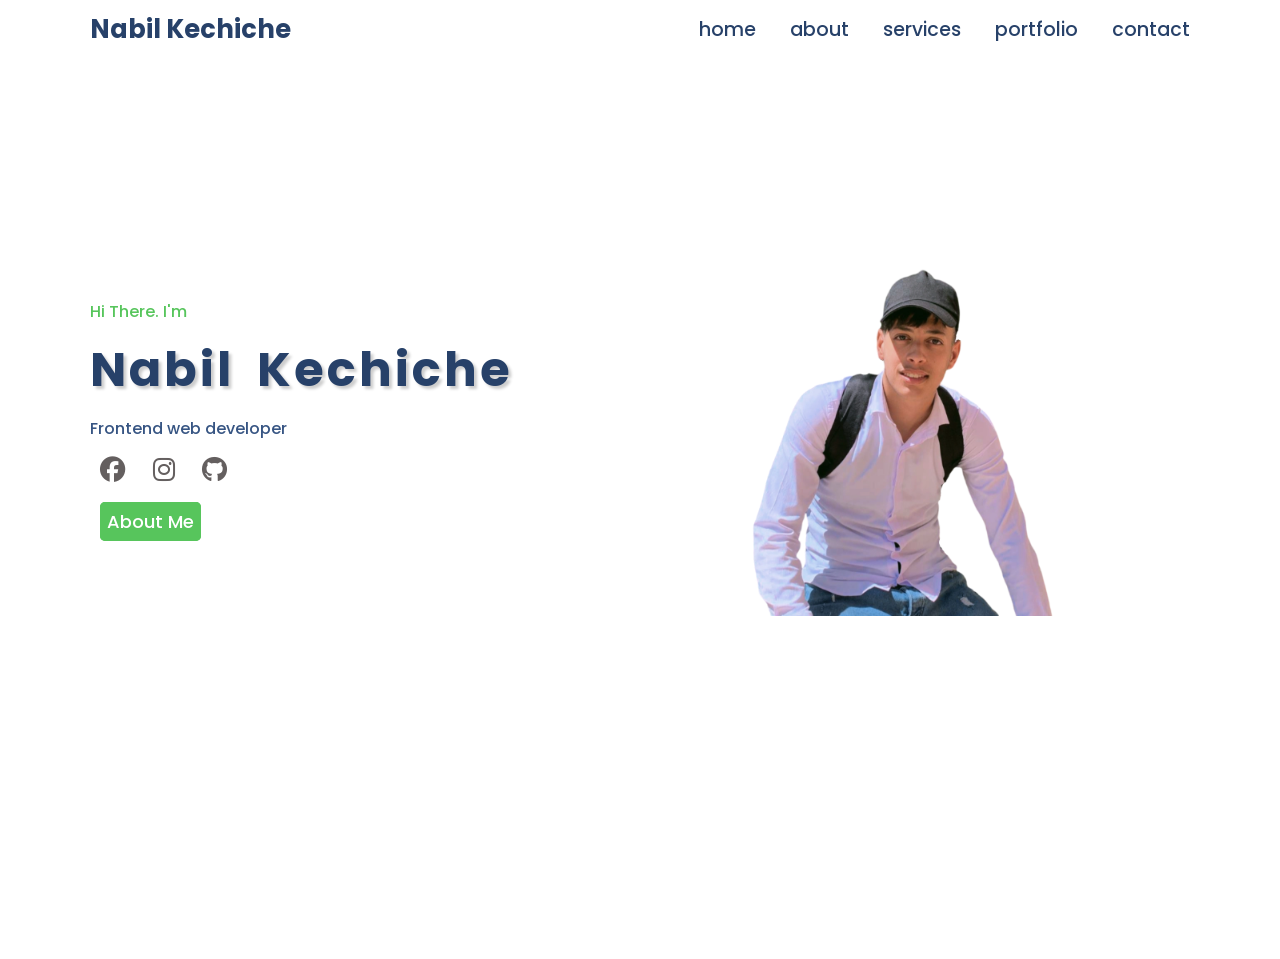
==== index.html @ 701618f0 "Add files via upload" ====
<!DOCTYPE html>
<html lang="en">
  <head>
    <meta charset="UTF-8" />
    <title>NABIL</title>
    <meta name="description" content="" />
    <meta name="keywords" content="" />
    <meta name="viewport" content="width=device-width, initial-scale=1.0" />
    <link rel="stylesheet" href="./style.css" />
    <link
      href="https://unpkg.com/boxicons@2.1.4/css/boxicons.min.css"
      rel="stylesheet"
    />
    <link
      href="https://unpkg.com/boxicons@2.1.4/css/boxicons.min.css"
      rel="stylesheet"
    />
    <link rel="stylesheet" href="https://cdnjs.cloudflare.com/ajax/libs/font-awesome/6.7.2/css/all.min.css">

  </head>
  <body>
    <header>
      <div class="container">
        <div class="logo">
          <h1>Nabil Kechiche</h1>
        </div>
          <div class="content">
            <a href="#home">home</a>
            <a href="#about">about</a>
            <a href="#services">services</a>
            <a href="#portfolio">portfolio</a>
            <a href="#contact">contact</a>
          </div>
      </div>
    </header>

    <section>

      <div class="container2">
        <div class="content2">
        <p class="p1">Hi There. I'm</p>
        <h2 class="user">Nabil Kechiche</h1>
          <p class="p2">Frontend web developer</p>
          <div class="social">
            <a href="https://www.facebook.com/profile.php?id=100090321862740&locale=ar_AR" target="_blank"><i class="fa-brands fa-facebook"></i></a>
            <a href="https://www.instagram.com/nabil.ver/" target="_blank"><i class="fa-brands fa-instagram"></i></a>
            <a href="https://github.com/" target="_blank"><i class="fa-brands fa-github"></i></a>
            <div class="submit">
              <a href="#">About Me</a>
            </div>
          </div>
        </div>
        <div>
          <img src="./image/IMG_20250108_234049_539.png" width="400px" alt="">
        </div>
      </div>
    </section>

  </body>
</html>
---- style.css ----
@import url('https://fonts.googleapis.com/css2?family=Playwrite+AU+SA:wght@100..400&family=Poppins:ital,wght@0,100;0,200;0,300;0,400;0,500;0,600;0,700;0,800;0,900;1,100;1,200;1,300;1,400;1,500;1,600;1,700;1,800;1,900&family=Roboto+Mono:ital,wght@0,100..700;1,100..700&family=Roboto:ital,wght@0,100..900;1,100..900&family=Rubik+Vinyl&display=swap');

*{
    padding: 0px;
    margin: 0px;
    box-sizing: border-box;
    font-family: "Poppins", serif;
}

.container{
    position: relative;
    top: 0;
    display: flex;
    justify-content: space-between;
    align-items: center;
    padding: 10px 90px;
    background-color: white;
    z-index: 999;
}

.logo{
    font-size: 0.8em;
    font-weight: 700;
    color: #274169;
    user-select: none;
}

.content a{
    position: relative;
    text-decoration: none;
    color: #274169;;
    font-size: 1.2em;
    font-weight: 500;
    margin-left: 30px;

}

.content a::after{
    content: '';
    border: 1px solid #274169;;
    position: absolute;
    width: 100%;
    left: 0;
    bottom: -8px;
    border-radius: 20px;
    transform: scale(0);
    transition: .5s;
}

.content a:hover::after{
    transform: scale(1);
    transition: .5s;
}

section{
    background: white;
    height: 100vh;
}

.container2{
    display: flex;
    align-items: center;
    width: 1100px;
    margin: auto;
    height: 80vh;
}

.container2 img{
    position: relative;
    left: 190px;
}

.content2 .user{
    padding: 10px 0px;
    font-size: 3em;
    font-weight: 700;
    word-spacing: 10px;
    letter-spacing: 3px;
    color: #274169;
    text-shadow: 3px 3px 3px #00000033;
}

.container2 .p1{
    color: #57c55c;
    font-weight: 500;
}

.container2 .p2{
    color: #375583;
    font-weight: 500;
}

.container2 .social{
    font-size: 1.6em;
    margin-top: 10px;   
}

.social a{
    margin: 0px 10px;
    color: #645f5f;
}

.social a:hover{
    color: #375583;
}

.content2 .submit a{
    text-decoration: none;
    font-size: 18px;
    font-weight: 500;
    right: 9px;
    border: 2px solid #57c55c;
    border-radius: 5px;
    padding: 5px;
    color: white;
    background: #57c55c;
}

.content2 .submit a:hover{
    font-size: 19px;
    box-shadow: 5px 5px 5px #89e78e;
}

.content2 .submit{
    margin-top: 10px;
}
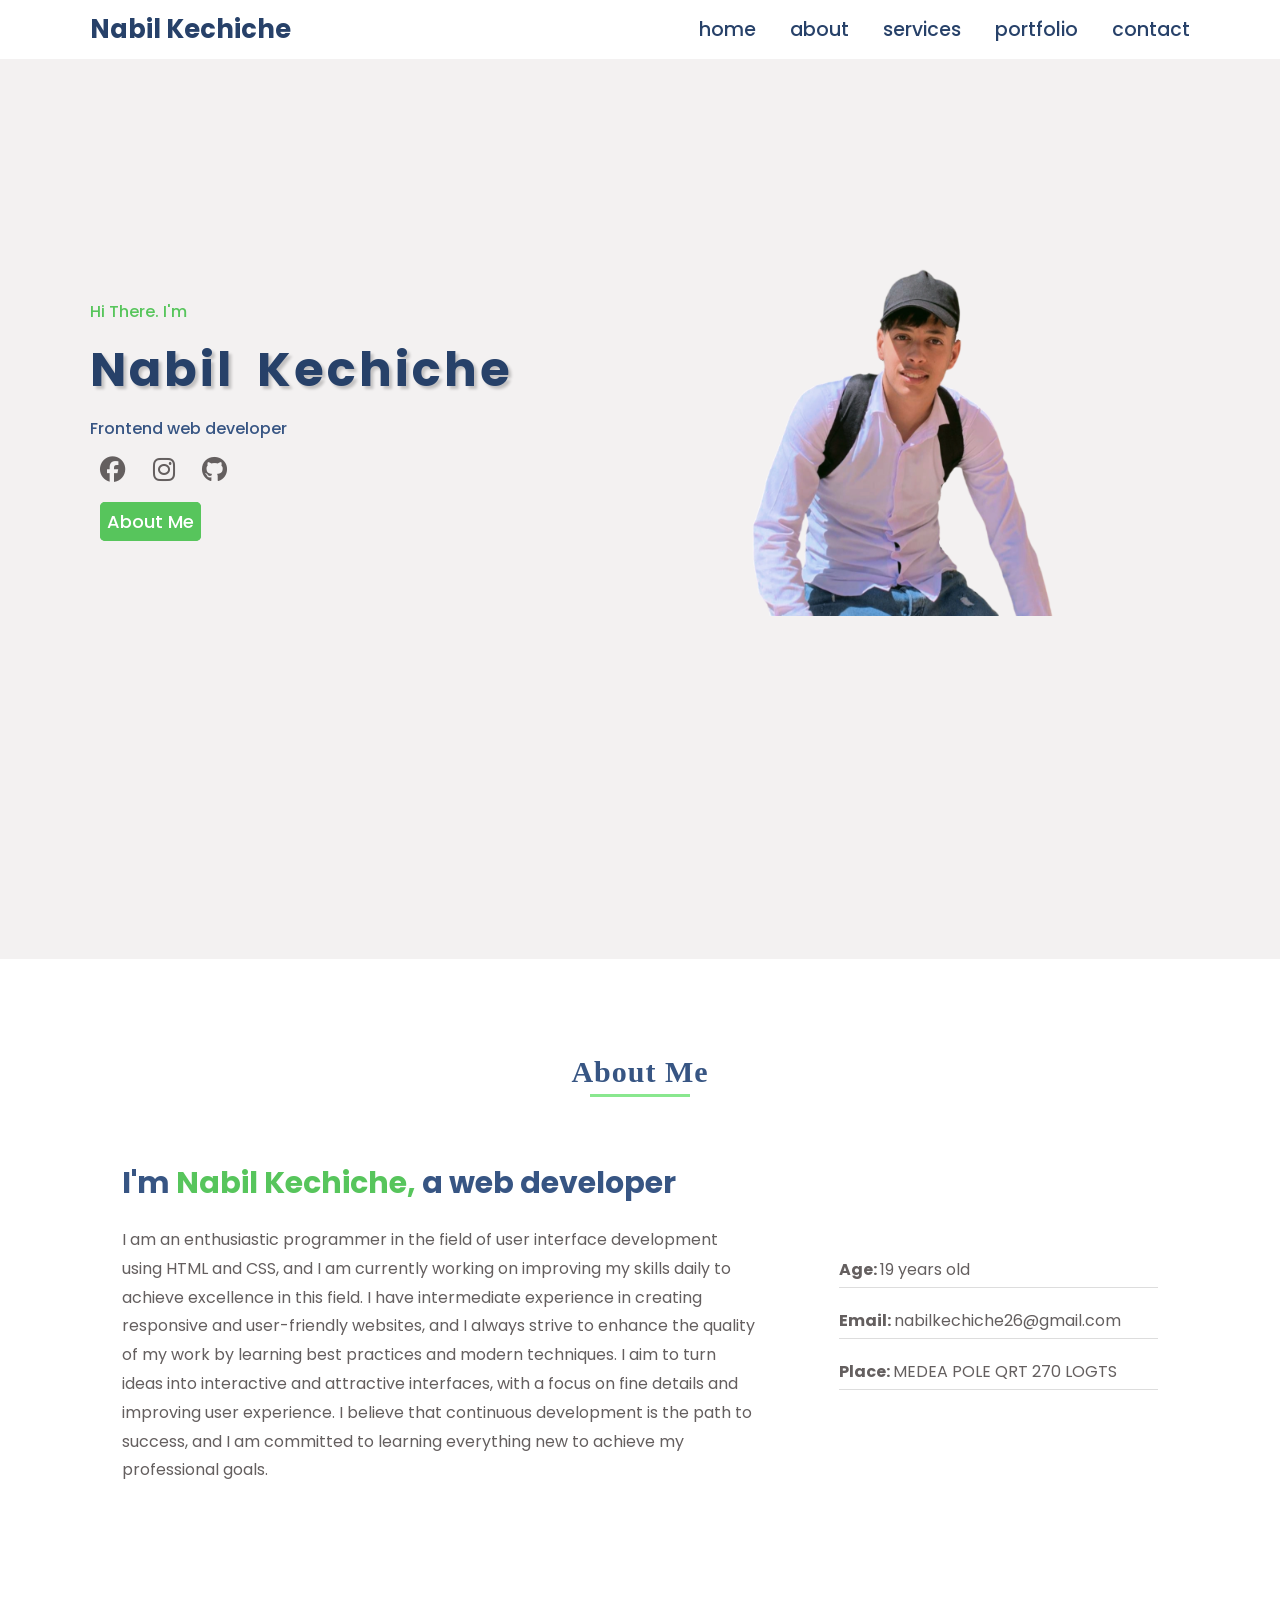
==== commit b7b93a07: "Add files via upload" ====
--- a/index.html
+++ b/index.html
@@ -43,7 +43,7 @@
           <p class="p2">Frontend web developer</p>
           <div class="social">
             <a href="https://www.facebook.com/profile.php?id=100090321862740&locale=ar_AR" target="_blank"><i class="fa-brands fa-facebook"></i></a>
-            <a href="https://www.instagram.com/nabil.ver/" target="_blank"><i class="fa-brands fa-instagram"></i></a>
+            <a href="https://www.facebook.com/profile.php?id=61572655107506&locale=ar_AR" target="_blank"><i class="fa-brands fa-instagram"></i></a>
             <a href="https://github.com/" target="_blank"><i class="fa-brands fa-github"></i></a>
             <div class="submit">
               <a href="#">About Me</a>
@@ -55,6 +55,27 @@
         </div>
       </div>
     </section>
+           
+     <main>
 
-  </body>
+      <section class="about1">
+          <div class="container3">
+            <h2>About Me</h2>
+            <hr>
+           <div class="about-content">
+           <div class="col-1">
+           <h3>I'm <span class="text-name">Nabil Kechiche,</span> a web developer</h3>
+           <p>I am an enthusiastic programmer in the field of user interface development using HTML and CSS, and I am currently working on improving my skills daily to achieve excellence in this field. I have intermediate experience in creating responsive and user-friendly websites, and I always strive to enhance the quality of my work by learning best practices and modern techniques. I aim to turn ideas into interactive and attractive interfaces, with a focus on fine details and improving user experience. I believe that continuous development is the path to success, and I am committed to learning everything new to achieve my professional goals.</p>
+           </div>
+           <div class="col-2">
+           <p><b>Age: </b> 19 years old</p>
+           <p><b>Email: </b> nabilkechiche26@gmail.com</p>
+           <p><b>Place: </b> MEDEA POLE QRT  270 LOGTS </p>
+           </div>
+           </div>
+          </div>
+        </div>
+      </section>
+     </main>
+  </body> 
 </html>
--- a/style.css
+++ b/style.css
@@ -44,16 +44,16 @@
     bottom: -8px;
     border-radius: 20px;
     transform: scale(0);
-    transition: .5s;
+    transition: .2s;
 }
 
 .content a:hover::after{
     transform: scale(1);
-    transition: .5s;
+    transition: .2s;
 }
 
 section{
-    background: white;
+    background: #f3f1f1;
     height: 100vh;
 }
 
@@ -114,14 +114,79 @@
     padding: 5px;
     color: white;
     background: #57c55c;
+    transition: .5s;
 }
 
 .content2 .submit a:hover{
     font-size: 19px;
     box-shadow: 5px 5px 5px #89e78e;
+    transition: .5s;
 }
 
 .content2 .submit{
     margin-top: 10px;
 }
 
+
+
+.container3{
+    width: 1100px;
+    margin: auto;
+    padding: 0 2rem;
+}
+
+.about1{
+    background-color: white;
+    padding: 6rem 0px;
+}
+
+.about1 h2{
+    text-align: center;
+    font-size: 30px;
+    color: #375583;
+    font-weight: 600;
+    letter-spacing: 1px;
+}
+
+.about1 hr{
+    width: 100px;
+    height: 3px;
+    background-color: #89e78e;
+    border: none;
+    margin: 5px auto 0;
+}
+
+.about1 .about-content{
+    margin-top: 4rem;
+    display: grid;
+    grid-template-columns: 2fr 1fr;
+    align-items: center;
+    column-gap: 5rem;
+}
+
+span{
+    color: #57c55c;
+}
+
+.about1 .about-content .col-1 h3{
+    font-size: 30px;
+    color: #375583;
+    margin-bottom: 20px;
+}
+
+.about1 .about-content .col-1 p{
+    color: #645f5f;
+    margin-bottom: 20px;
+    line-height: 1.8;
+}
+
+.about1 .about-content .col-2 p{
+    margin-bottom: 20px;
+    color: #645f5f;
+    padding-bottom: 5px;
+    border-bottom: 1px solid #ddd;
+}
+
+
+
+
